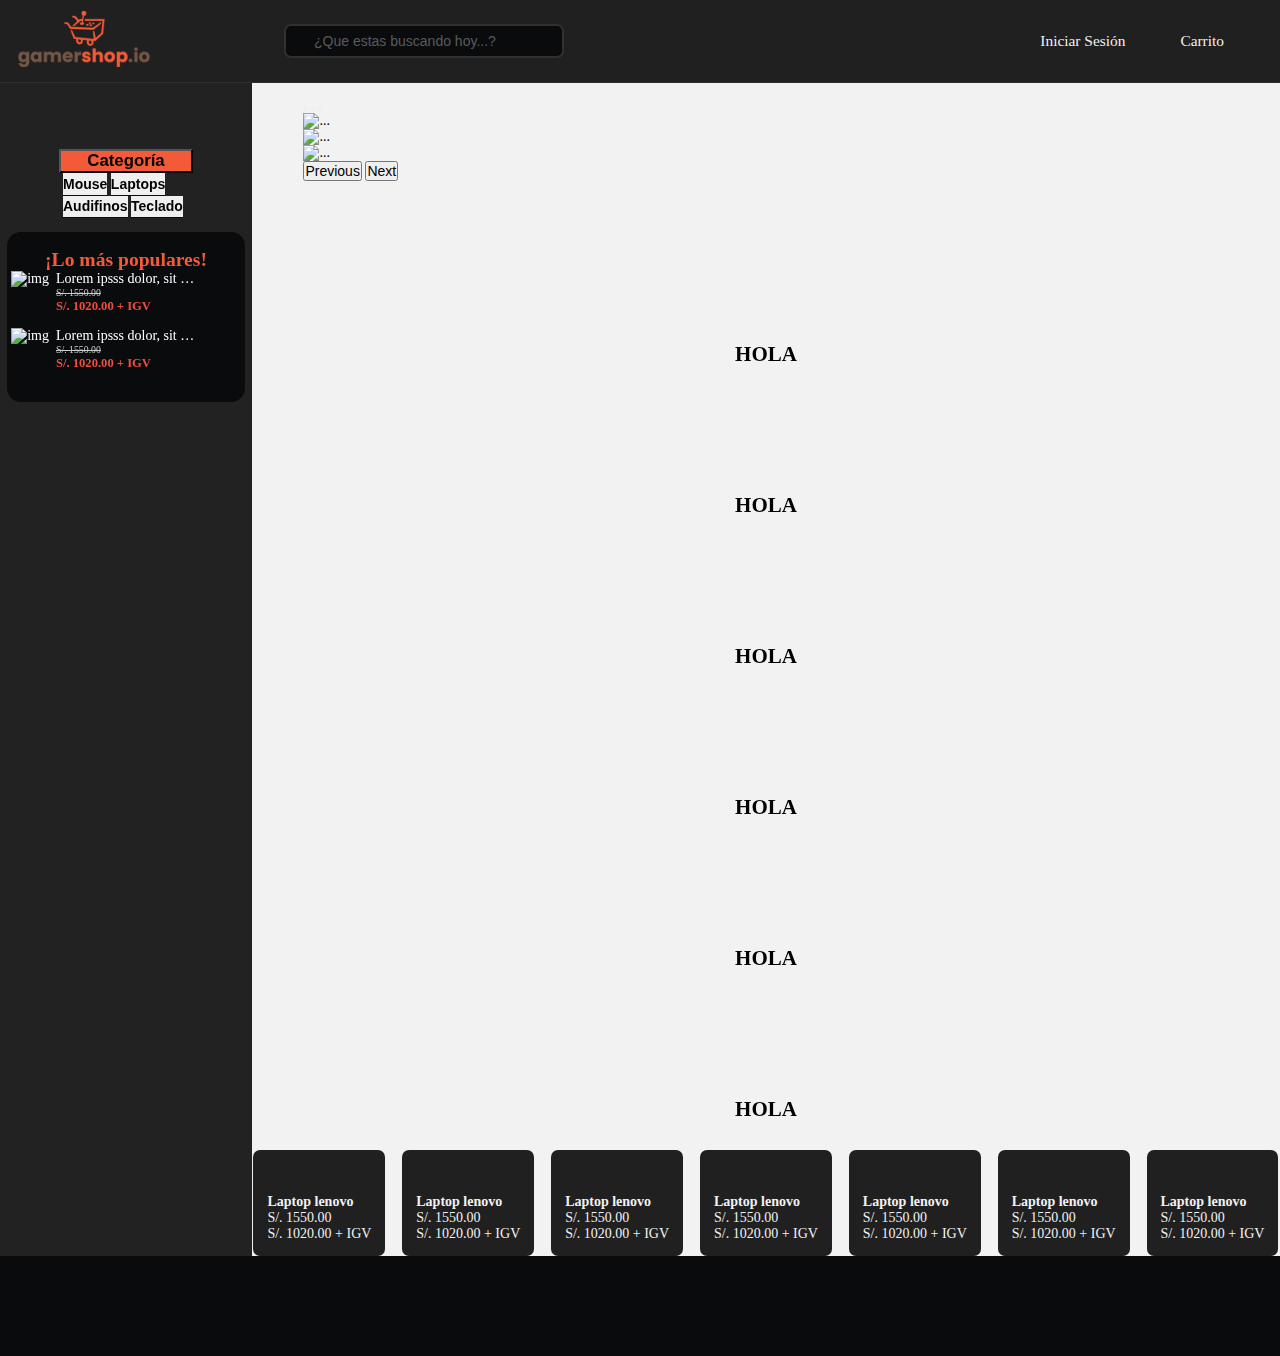
==== index.html @ 5d6208e3 "subiendo proyecto final S2" ====
<!DOCTYPE html>
<html lang="es">
	<head>
		<meta charset="utf-8" />
		<meta name="viewport" content="width=device-width, initial-scale=1" />
		<title>Ecommerce Layout</title>

		<!-- Boostrap -->
		<link
			href="https://cdn.jsdelivr.net/npm/bootstrap@5.2.2/dist/css/bootstrap.min.css"
			rel="stylesheet"
			integrity="sha384-Zenh87qX5JnK2Jl0vWa8Ck2rdkQ2Bzep5IDxbcnCeuOxjzrPF/et3URy9Bv1WTRi"
			crossorigin="anonymous"
		/>

		<!-- Sass initial
            sass --watch ./sass/styles.scss:./css/styles.css
        -->

		<!-- //fontawesome -->
		<script
			src="https://kit.fontawesome.com/fca75a1580.js"
			crossorigin="anonymous"
		></script>

		<!--  Gider css -->
		<link
			rel="stylesheet"
			href="https://cdn.jsdelivr.net/npm/normalize.css@8.0.1/normalize.min.css"
		/>
		<link
			rel="stylesheet"
			href="https://cdn.jsdelivr.net/npm/glider-js@1.7.3/glider.min.css"
		/>

		<link rel="stylesheet" href="./css/styles.css" />
	</head>
	<body>
		<div class="grid-style">
			<header>
				<div class="header-left"><img src="./img/logo.png" alt="Logo" /></div>

				<div class="header-right">
					<div class="item-search">
						<div class="search">
							<i class="fa-solid fa-magnifying-glass"></i>
							<input
								type="text"
								placeholder="¿Que estas buscando hoy...?"
							/>
						</div>
					</div>

					<div class="item-navigate">
						<ul>
							<li>
								<a href="#"
									><i class="fa-solid fa-user"></i> Iniciar Sesión</a
								>
							</li>
							<li>
								<a href="./pages/pasarela.html"
									><i class="fa-solid fa-cart-shopping"></i> Carrito</a
								>
							</li>
						</ul>
					</div>
				</div>
			</header>

			<div class="navbar-left">
				<section class="box-fixed">
					<div class="section-filter mt-3">
						<button class="btn-filter btn mb-1">
							<i class="fa-solid fa-filter"></i> Categoría
							<i class="fa-solid fa-caret-down"></i>
						</button>
						<div class="list-filter row">
							<button class="item-list">Mouse</button>
							<button class="item-list">Laptops</button>
							<button class="item-list">Audifinos</button>
							<button class="item-list">Teclado</button>
						</div>
					</div>

					<div class="mt-3 container cards-vertical">
						<h2 class="mb-4">¡Lo más populares!</h2>
						<div class="box-overflow">
							<div class="card-vertical mb-1">
								<div class="">
									<img
										src="http://beepeers.com/assets/images/entreprises/default-image.jpg"
										alt="img"
										width="100%"
										height="100%"
									/>
								</div>
								<div class="characters-vertical">
									<strong
										>Lorem ipsss dolor, sit amet consectetur
										adipisicing elit. Delectus, possimus?</strong
									>
									<div>
										<p>S/. 1550.00</p>
										<span>S/. 1020.00 + IGV</span>
									</div>
								</div>
							</div>
							<div class="card-vertical mb-1">
								<div class="">
									<img
										src="http://beepeers.com/assets/images/entreprises/default-image.jpg"
										alt="img"
										width="100%"
										height="100%"
									/>
								</div>
								<div class="characters-vertical">
									<strong
										>Lorem ipsss dolor, sit amet consectetur
										adipisicing elit. Delectus, possimus?</strong
									>
									<div>
										<p>S/. 1550.00</p>
										<span>S/. 1020.00 + IGV</span>
									</div>
								</div>
							</div>
						</div>
					</div>
				</section>
			</div>

			<main>
				<!-- Section carousel -->
				<section class="section-carousel">
					<div
						id="carouselExampleIndicators"
						class="carousel slide"
						data-bs-ride="true"
					>
						<div class="carousel-indicators">
							<button
								type="button"
								data-bs-target="#carouselExampleIndicators"
								data-bs-slide-to="0"
								class="active"
								aria-current="true"
								aria-label="Slide 1"
							></button>
							<button
								type="button"
								data-bs-target="#carouselExampleIndicators"
								data-bs-slide-to="1"
								aria-label="Slide 2"
							></button>
							<button
								type="button"
								data-bs-target="#carouselExampleIndicators"
								data-bs-slide-to="2"
								aria-label="Slide 3"
							></button>
						</div>
						<div class="carousel-inner">
							<div class="carousel-item active">
								<img
									src="http://beepeers.com/assets/images/entreprises/default-image.jpg"
									class="d-block w-100"
									alt="..."
								/>
							</div>
							<div class="carousel-item">
								<img
									src="http://beepeers.com/assets/images/entreprises/default-image.jpg"
									class="d-block w-100"
									alt="..."
								/>
							</div>
							<div class="carousel-item">
								<img
									src="http://beepeers.com/assets/images/entreprises/default-image.jpg"
									class="d-block w-100"
									alt="..."
								/>
							</div>
						</div>
						<button
							class="carousel-control-prev"
							type="button"
							data-bs-target="#carouselExampleIndicators"
							data-bs-slide="prev"
						>
							<span
								class="carousel-control-prev-icon"
								aria-hidden="true"
							></span>
							<span class="visually-hidden">Previous</span>
						</button>
						<button
							class="carousel-control-next"
							type="button"
							data-bs-target="#carouselExampleIndicators"
							data-bs-slide="next"
						>
							<span
								class="carousel-control-next-icon"
								aria-hidden="true"
							></span>
							<span class="visually-hidden">Next</span>
						</button>
					</div>
				</section>

				<!-- Section-carousel-glider.js -->
				<section class="carousel-glider">
					<div class="carousel-container-glider">
						<!-- button after -->
						<button aria-label="Anterior" class="carousel__previous">
							<i class="fas fa-chevron-left"></i>
						</button>
						<div class="carousel-list-glider">
							<div class="carousel-item-glider">
								<img
									src="http://beepeers.com/assets/images/entreprises/default-image.jpg"
									class="d-block w-100"
									alt="..."
								/>
								<p>Hola</p>
							</div>
							<div class="carousel-item-glider">
								<img
									src="http://beepeers.com/assets/images/entreprises/default-image.jpg"
									class="d-block w-100"
									alt="..."
								/>
								<p>Hola</p>
							</div>
							<div class="carousel-item-glider">
								<img
									src="http://beepeers.com/assets/images/entreprises/default-image.jpg"
									class="d-block w-100"
									alt="..."
								/>
								<p>Hola</p>
							</div>
							<div class="carousel-item-glider">
								<img
									src="http://beepeers.com/assets/images/entreprises/default-image.jpg"
									class="d-block w-100"
									alt="..."
								/>
								<p>Hola</p>
							</div>
							<div class="carousel-item-glider">
								<img
									src="http://beepeers.com/assets/images/entreprises/default-image.jpg"
									class="d-block w-100"
									alt="..."
								/>
								<p>Hola</p>
							</div>
							<div class="carousel-item-glider">
								<img
									src="http://beepeers.com/assets/images/entreprises/default-image.jpg"
									class="d-block w-100"
									alt="..."
								/>
								<p>Hola</p>
							</div>
						</div>

						<!-- button next -->
						<button aria-label="Siguiente" class="carousel__next">
							<i class="fas fa-chevron-right"></i>
						</button>
					</div>

					<div role="tablist" class="carousel__indicadores"></div>
				</section>

				<section class="section-cards">
					<div class="item-card">
						<a href="./pages/description.html"
							><img
								src="http://beepeers.com/assets/images/entreprises/default-image.jpg"
								alt=""
						/></a>
						<div class="card-description">
							<h3>Laptop lenovo</h3>

							<div>
								<p>S/. 1550.00</p>
								<span>S/. 1020.00 + IGV</span>
							</div>
						</div>
					</div>
					<div class="item-card">
						<img
							src="http://beepeers.com/assets/images/entreprises/default-image.jpg"
							alt=""
						/>
						<div class="card-description">
							<h3>Laptop lenovo</h3>

							<div>
								<p>S/. 1550.00</p>
								<span>S/. 1020.00 + IGV</span>
							</div>
						</div>
					</div>
					<div class="item-card">
						<img
							src="http://beepeers.com/assets/images/entreprises/default-image.jpg"
							alt=""
						/>
						<div class="card-description">
							<h3>Laptop lenovo</h3>

							<div>
								<p>S/. 1550.00</p>
								<span>S/. 1020.00 + IGV</span>
							</div>
						</div>
					</div>
					<div class="item-card">
						<img
							src="http://beepeers.com/assets/images/entreprises/default-image.jpg"
							alt=""
						/>
						<div class="card-description">
							<h3>Laptop lenovo</h3>

							<div>
								<p>S/. 1550.00</p>
								<span>S/. 1020.00 + IGV</span>
							</div>
						</div>
					</div>
					<div class="item-card">
						<img
							src="http://beepeers.com/assets/images/entreprises/default-image.jpg"
							alt=""
						/>
						<div class="card-description">
							<h3>Laptop lenovo</h3>

							<div>
								<p>S/. 1550.00</p>
								<span>S/. 1020.00 + IGV</span>
							</div>
						</div>
					</div>
					<div class="item-card">
						<img
							src="http://beepeers.com/assets/images/entreprises/default-image.jpg"
							alt=""
						/>
						<div class="card-description">
							<h3>Laptop lenovo</h3>

							<div>
								<p>S/. 1550.00</p>
								<span>S/. 1020.00 + IGV</span>
							</div>
						</div>
					</div>
					<div class="item-card">
						<img
							src="http://beepeers.com/assets/images/entreprises/default-image.jpg"
							alt=""
						/>
						<div class="card-description">
							<h3>Laptop lenovo</h3>

							<div>
								<p>S/. 1550.00</p>
								<span>S/. 1020.00 + IGV</span>
							</div>
						</div>
					</div>
				</section>
			</main>
			<footer></footer>
		</div>

		<!-- Bosstrap -->
		<script
			src="https://cdn.jsdelivr.net/npm/bootstrap@5.2.2/dist/js/bootstrap.bundle.min.js"
			integrity="sha384-OERcA2EqjJCMA+/3y+gxIOqMEjwtxJY7qPCqsdltbNJuaOe923+mo//f6V8Qbsw3"
			crossorigin="anonymous"
		></script>

		<!-- Glider.js -->
		<script src="https://cdn.jsdelivr.net/npm/glider-js@1.7.3/glider.min.js"></script>

		<!-- Js -->
		<script src="./js/carousel-glider.js"></script>
	</body>
</html>
---- css/styles.css ----
* {
  padding: 0;
  margin: 0;
  font-size: 14px;
  box-sizing: border-box; }

body {
  max-width: 1450px;
  margin: auto; }

.grid-style {
  width: 100%;
  min-height: 100vh;
  height: auto;
  display: grid;
  grid-template-columns: auto 1fr;
  grid-template-rows: auto minmax(20em, 1fr) 1fr auto; }

header {
  grid-column: span 2 / auto;
  position: sticky;
  top: 0;
  z-index: 1000;
  display: grid;
  grid-template-columns: 20% 1fr;
  background-color: #202020;
  border-bottom: 1px solid rgba(59, 58, 58, 0.61); }
  header .header-left {
    padding: 0 1em; }
    header .header-left img {
      max-width: 10em;
      width: 100%; }
  header .header-right {
    padding: 0.5em 1em;
    display: flex;
    justify-content: space-between;
    align-items: center;
    color: #f2f2f2; }
    header .header-right .item-search .search {
      background: #090b0d;
      border: 2px solid #303030;
      width: 20em;
      padding: 0.5em 1em;
      border-radius: 0.5em;
      display: flex;
      align-items: center;
      gap: 1em;
      font-size: 1em;
      margin-left: 1em; }
      header .header-right .item-search .search input {
        color: #f2f2f2;
        width: 100%;
        border: none;
        background-color: #090b0d;
        outline: none; }
        header .header-right .item-search .search input::placeholder {
          color: #f2f2f259; }
    header .header-right .item-navigate {
      display: inline-block;
      width: 100%; }
      header .header-right .item-navigate ul {
        padding-right: 2em;
        display: flex;
        justify-content: flex-end;
        align-items: center;
        gap: 1.5em;
        list-style-type: none; }
        header .header-right .item-navigate ul li {
          display: inline-block;
          padding: 0 1em; }
          header .header-right .item-navigate ul li a {
            display: flex;
            align-items: center;
            font-size: 1.1em;
            text-decoration: none;
            color: #f2f2f2; }
            header .header-right .item-navigate ul li a i {
              font-size: 1.3em;
              padding-right: 0.3em; }

.navbar-left {
  grid-area: span 2 / span 1 / auto / auto;
  background: #222;
  color: #fff;
  display: block;
  width: 100%;
  height: 100%;
  min-width: 18em;
  position: relative;
  padding: 1em 0.5em; }
  .navbar-left .box-fixed {
    position: sticky;
    top: 15vh; }
    .navbar-left .box-fixed .section-filter {
      padding: 1em;
      display: flex;
      flex-direction: column;
      justify-content: center; }
      .navbar-left .box-fixed .section-filter .btn-filter {
        margin: auto;
        background: #f25a38;
        width: 8em;
        font-size: 1.2em;
        font-weight: 700; }
      .navbar-left .box-fixed .section-filter .list-filter {
        width: 9em;
        margin: auto; }
        .navbar-left .box-fixed .section-filter .list-filter button {
          border: none;
          border-bottom: 1px solid #090b0d;
          color: #000200;
          padding: 0.2em 0;
          font-weight: 700;
          transition: 0.3s; }
          .navbar-left .box-fixed .section-filter .list-filter button:hover {
            border: 1px solid #f25a38;
            border-bottom: 1px solid #090b0d;
            transition: 0.3s;
            background-color: #202020;
            color: #f25a38; }
    .navbar-left .box-fixed .cards-vertical {
      background: #090b0d;
      padding: 1.2em 0.3em;
      border-radius: 1em;
      /* width */
      /* Track */
      /* Handle */
      /* Handle on hover */ }
      .navbar-left .box-fixed .cards-vertical ::-webkit-scrollbar {
        width: 7px; }
      .navbar-left .box-fixed .cards-vertical ::-webkit-scrollbar-track {
        background: #202020; }
      .navbar-left .box-fixed .cards-vertical ::-webkit-scrollbar-thumb {
        background: #f25a38; }
      .navbar-left .box-fixed .cards-vertical ::-webkit-scrollbar-thumb:hover {
        background: #555; }
      .navbar-left .box-fixed .cards-vertical h2 {
        color: #f25a38;
        font-weight: 700;
        text-align: center;
        font-size: 1.4em; }
      .navbar-left .box-fixed .cards-vertical .box-overflow {
        max-height: 18em;
        overflow-x: hidden;
        overflow-y: scroll;
        scroll-behavior: smooth; }
        .navbar-left .box-fixed .cards-vertical .box-overflow .card-vertical {
          display: flex;
          gap: 0.5em;
          align-items: flex-start; }
          .navbar-left .box-fixed .cards-vertical .box-overflow .card-vertical img {
            width: 100%;
            max-width: 5em;
            object-fit: cover;
            height: auto; }
          .navbar-left .box-fixed .cards-vertical .box-overflow .card-vertical .characters-vertical {
            display: flex;
            flex-direction: column;
            justify-content: space-between; }
            .navbar-left .box-fixed .cards-vertical .box-overflow .card-vertical .characters-vertical strong {
              font-weight: lighter;
              font-size: 1em;
              width: 100%;
              max-width: 140px;
              max-height: 1.5em;
              white-space: nowrap;
              text-overflow: ellipsis;
              overflow: hidden; }
            .navbar-left .box-fixed .cards-vertical .box-overflow .card-vertical .characters-vertical div {
              padding-bottom: 1em; }
              .navbar-left .box-fixed .cards-vertical .box-overflow .card-vertical .characters-vertical div p {
                font-size: 0.7em;
                text-decoration: line-through;
                color: #ccc;
                margin: 0; }
              .navbar-left .box-fixed .cards-vertical .box-overflow .card-vertical .characters-vertical div span {
                color: #f24c3d;
                font-weight: 700;
                font-size: 0.9em; }

@media (max-width: 965px) {
  .navbar-left {
    display: none; }
    .navbar-left .box-fixed {
      display: grid;
      grid-template-columns: 1fr 1fr; } }
main {
  grid-area: span 2 / span 1 / auto / auto;
  background: #f2f2f2;
  width: 100%; }
  @media (max-width: 950px) {
    main {
      grid-area: span 2 / span 2 / auto / auto; } }

.section-carousel {
  padding-top: 1em;
  margin: auto;
  width: 90%;
  height: auto;
  margin-bottom: 2.5em; }
  .section-carousel img {
    width: 80%;
    height: 40em;
    object-fit: cover; }

.carousel-glider {
  box-sizing: border-box;
  margin-top: 3em;
  width: 90%;
  max-width: 60em;
  margin: auto; }
  .carousel-glider .carousel-container-glider {
    margin: auto;
    position: relative; }
    .carousel-glider .carousel-container-glider .carousel__previous {
      border: none;
      background: none;
      position: absolute;
      top: 45%;
      z-index: 1000;
      left: -10px; }
      .carousel-glider .carousel-container-glider .carousel__previous i {
        font-size: 2em; }
    .carousel-glider .carousel-container-glider .carousel__next {
      z-index: 1000;
      border: none;
      background: none;
      position: absolute;
      top: 45%;
      right: -10px; }
      .carousel-glider .carousel-container-glider .carousel__next i {
        font-size: 2em; }
    .carousel-glider .carousel-container-glider .carousel-list-glider .carousel-item-glider {
      display: flex;
      flex-direction: column;
      align-items: center; }
      .carousel-glider .carousel-container-glider .carousel-list-glider .carousel-item-glider img {
        border-radius: 50%;
        width: 100%;
        height: 100%;
        max-width: 9em;
        min-height: 9em;
        max-height: 9em;
        object-fit: cover; }
      .carousel-glider .carousel-container-glider .carousel-list-glider .carousel-item-glider p {
        font-size: 1.5em;
        font-weight: 700;
        text-align: center;
        text-transform: uppercase; }

@media (max-width: 1115px) {
  .carousel-glider {
    max-width: 50em; } }
.section-cards {
  margin-top: 2em;
  box-sizing: border-box;
  display: flex;
  gap: 1em;
  justify-content: space-around;
  flex-wrap: wrap; }
  .section-cards .item-card {
    border-radius: 0.5em;
    background: #202020;
    padding: 1em; }
    .section-cards .item-card img {
      width: 100%;
      max-width: 15em;
      object-fit: cover; }
    .section-cards .item-card .card-description {
      margin-top: 1em;
      color: #f2f2f2; }

.section-collage-images {
  display: grid;
  grid-template-columns: 1fr 1fr;
  padding: 1em;
  align-items: center; }
  @media (max-width: 650px) {
    .section-collage-images {
      grid-template-columns: 1fr;
      gap: 1.5em; } }
  .section-collage-images .wrapper-collage-images .descriptions {
    padding: 0.5em 2.5em;
    width: 100%;
    height: 100%;
    display: flex;
    flex-direction: column;
    gap: 1em; }
    .section-collage-images .wrapper-collage-images .descriptions .item-title h2 {
      font-size: 700;
      color: #000200; }
    .section-collage-images .wrapper-collage-images .descriptions .item-price {
      text-align: start; }
      .section-collage-images .wrapper-collage-images .descriptions .item-price p {
        font-size: 1.5em;
        text-decoration: line-through;
        color: #bbb; }
      .section-collage-images .wrapper-collage-images .descriptions .item-price strong {
        font-size: 2em;
        color: #f24c3d; }
    .section-collage-images .wrapper-collage-images .descriptions .item-buttons {
      display: flex;
      justify-content: center;
      align-items: center;
      padding: 0 1em; }
      .section-collage-images .wrapper-collage-images .descriptions .item-buttons select {
        width: 4em;
        font-weight: 800;
        border: 1px solid #202020; }
      .section-collage-images .wrapper-collage-images .descriptions .item-buttons button {
        display: flex;
        align-items: center;
        justify-content: center;
        text-align: center;
        gap: 1em;
        margin: auto;
        background: #202020;
        color: #f25a38;
        width: 8em;
        font-size: 1.2em;
        font-weight: 700;
        border: none;
        padding: 1em; }

.section-product-characters {
  margin: 2em; }
  .section-product-characters .accordion {
    width: 100%;
    max-width: 40em; }
    .section-product-characters .accordion button {
      background: #ccc; }

.similar-products {
  display: inline-block;
  width: 100%;
  padding: 1em 2em;
  margin: 1em 0 2em 0; }
  .similar-products h2 {
    text-align: center;
    font-weight: 800; }

.c-similar-products .item-c-similar-products {
  display: flex;
  flex-direction: column;
  justify-content: center;
  align-items: center;
  padding: 1em; }
  .c-similar-products .item-c-similar-products img {
    max-width: 10em; }
  .c-similar-products .item-c-similar-products strong {
    margin-top: 0.5em;
    font-size: 1.2em;
    font-weight: 700;
    max-width: 150px;
    max-height: 1.5em;
    white-space: nowrap;
    text-overflow: ellipsis;
    overflow: hidden; }
  .c-similar-products .item-c-similar-products button {
    margin-top: 1em;
    border: none;
    background: #202020;
    padding: 0.5em 1em;
    color: #f25a38;
    font-weight: 600;
    border-radius: 0.5em; }

footer {
  background: #090b0d;
  height: 100px;
  grid-area: span 3 / span 2 / auto / auto; }

/*# sourceMappingURL=styles.css.map */
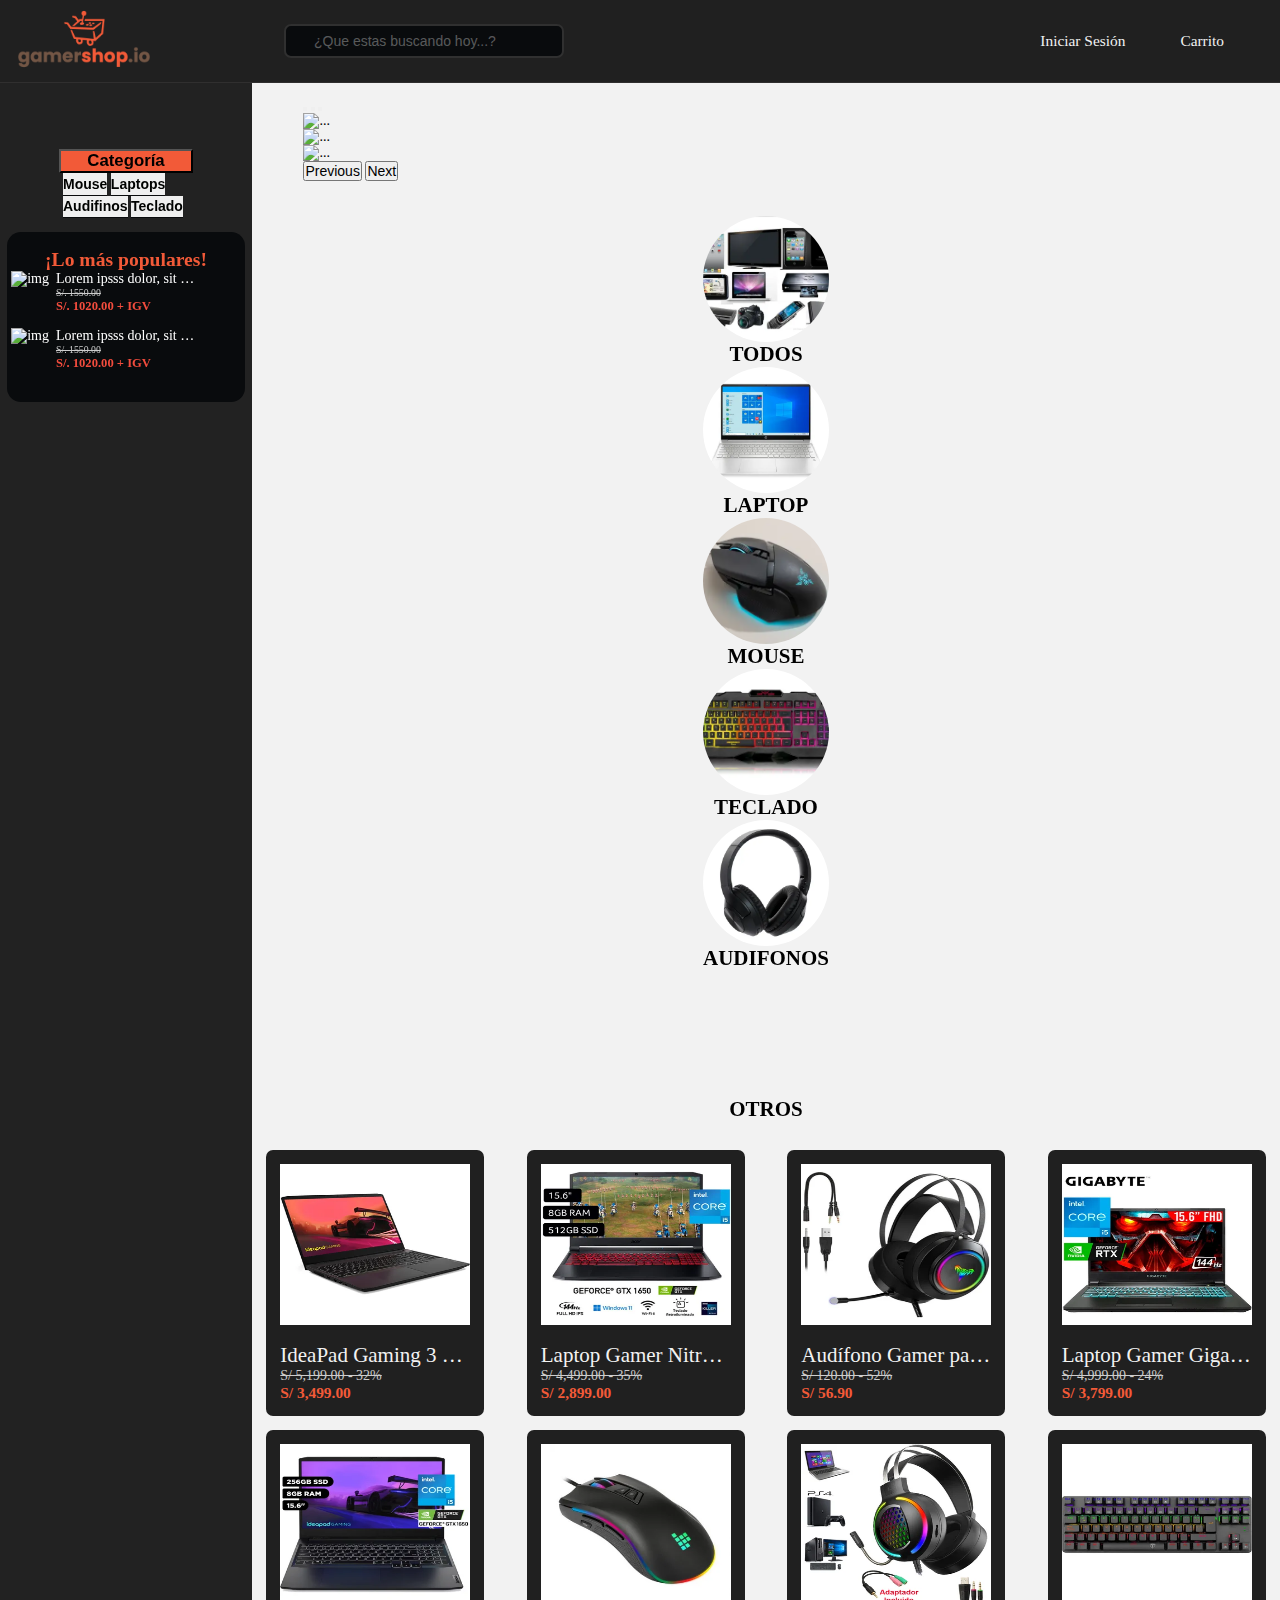
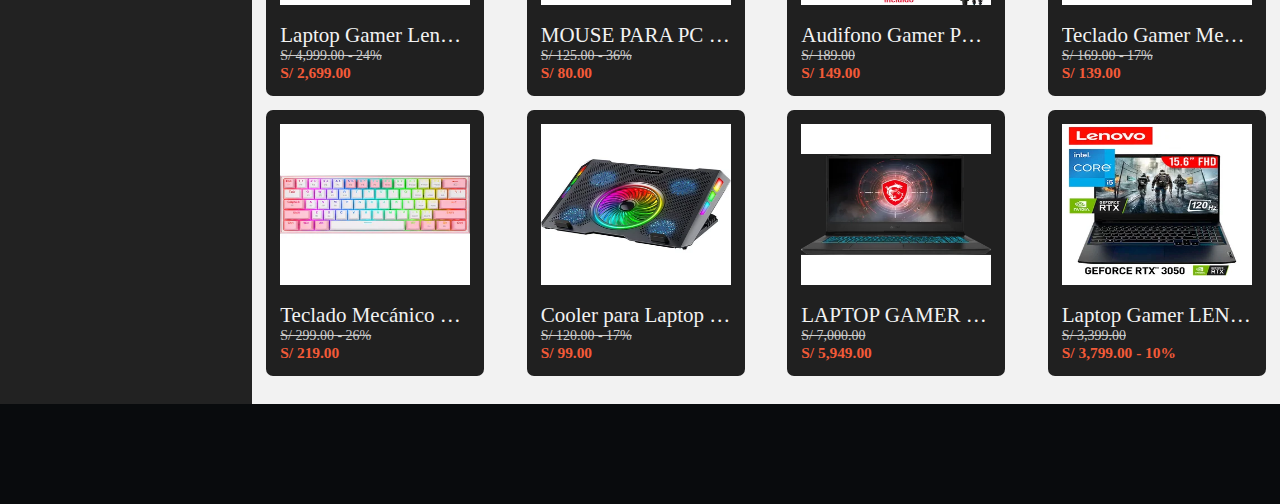
==== commit 9f338711: "updte styles and add dataList" ====
--- a/index.html
+++ b/index.html
@@ -53,15 +53,20 @@
 
 					<div class="item-navigate">
 						<ul>
-							<li>
+							<li class="li-desktop">
 								<a href="#"
 									><i class="fa-solid fa-user"></i> Iniciar Sesión</a
 								>
 							</li>
-							<li>
+							<li class="li-desktop">
 								<a href="./pages/pasarela.html"
 									><i class="fa-solid fa-cart-shopping"></i> Carrito</a
 								>
+							</li>
+							<li class="li-mobile">
+								<a href="./pages/pasarela.html"
+									><i class="fa-solid fa-bars"></i>
+								</a>
 							</li>
 						</ul>
 					</div>
@@ -221,51 +226,51 @@
 						<div class="carousel-list-glider">
 							<div class="carousel-item-glider">
 								<img
+									src="./img/all.webp"
+									class="d-block w-100"
+									alt="Todos los articulos"
+								/>
+								<p>Todos</p>
+							</div>
+							<div class="carousel-item-glider" id="filter-laptop">
+								<img
+									src="./img/type-laptop.webp"
+									class="d-block w-100"
+									alt="Laptop"
+								/>
+								<p>Laptop</p>
+							</div>
+							<div class="carousel-item-glider">
+								<img
+									src="./img/type-mouse.webp"
+									class="d-block w-100"
+									alt="Mouse"
+								/>
+								<p>Mouse</p>
+							</div>
+							<div class="carousel-item-glider">
+								<img
+									src="/img/type-teclado.webp"
+									class="d-block w-100"
+									alt="teclado"
+								/>
+								<p>Teclado</p>
+							</div>
+							<div class="carousel-item-glider">
+								<img
+									src="./img/type-audifono.webp"
+									class="d-block w-100"
+									alt="Audifinos"
+								/>
+								<p>Audifonos</p>
+							</div>
+							<div class="carousel-item-glider">
+								<img
 									src="http://beepeers.com/assets/images/entreprises/default-image.jpg"
 									class="d-block w-100"
 									alt="..."
 								/>
-								<p>Hola</p>
-							</div>
-							<div class="carousel-item-glider">
-								<img
-									src="http://beepeers.com/assets/images/entreprises/default-image.jpg"
-									class="d-block w-100"
-									alt="..."
-								/>
-								<p>Hola</p>
-							</div>
-							<div class="carousel-item-glider">
-								<img
-									src="http://beepeers.com/assets/images/entreprises/default-image.jpg"
-									class="d-block w-100"
-									alt="..."
-								/>
-								<p>Hola</p>
-							</div>
-							<div class="carousel-item-glider">
-								<img
-									src="http://beepeers.com/assets/images/entreprises/default-image.jpg"
-									class="d-block w-100"
-									alt="..."
-								/>
-								<p>Hola</p>
-							</div>
-							<div class="carousel-item-glider">
-								<img
-									src="http://beepeers.com/assets/images/entreprises/default-image.jpg"
-									class="d-block w-100"
-									alt="..."
-								/>
-								<p>Hola</p>
-							</div>
-							<div class="carousel-item-glider">
-								<img
-									src="http://beepeers.com/assets/images/entreprises/default-image.jpg"
-									class="d-block w-100"
-									alt="..."
-								/>
-								<p>Hola</p>
+								<p>Otros</p>
 							</div>
 						</div>
 
@@ -278,107 +283,7 @@
 					<div role="tablist" class="carousel__indicadores"></div>
 				</section>
 
-				<section class="section-cards">
-					<div class="item-card">
-						<a href="./pages/description.html"
-							><img
-								src="http://beepeers.com/assets/images/entreprises/default-image.jpg"
-								alt=""
-						/></a>
-						<div class="card-description">
-							<h3>Laptop lenovo</h3>
-
-							<div>
-								<p>S/. 1550.00</p>
-								<span>S/. 1020.00 + IGV</span>
-							</div>
-						</div>
-					</div>
-					<div class="item-card">
-						<img
-							src="http://beepeers.com/assets/images/entreprises/default-image.jpg"
-							alt=""
-						/>
-						<div class="card-description">
-							<h3>Laptop lenovo</h3>
-
-							<div>
-								<p>S/. 1550.00</p>
-								<span>S/. 1020.00 + IGV</span>
-							</div>
-						</div>
-					</div>
-					<div class="item-card">
-						<img
-							src="http://beepeers.com/assets/images/entreprises/default-image.jpg"
-							alt=""
-						/>
-						<div class="card-description">
-							<h3>Laptop lenovo</h3>
-
-							<div>
-								<p>S/. 1550.00</p>
-								<span>S/. 1020.00 + IGV</span>
-							</div>
-						</div>
-					</div>
-					<div class="item-card">
-						<img
-							src="http://beepeers.com/assets/images/entreprises/default-image.jpg"
-							alt=""
-						/>
-						<div class="card-description">
-							<h3>Laptop lenovo</h3>
-
-							<div>
-								<p>S/. 1550.00</p>
-								<span>S/. 1020.00 + IGV</span>
-							</div>
-						</div>
-					</div>
-					<div class="item-card">
-						<img
-							src="http://beepeers.com/assets/images/entreprises/default-image.jpg"
-							alt=""
-						/>
-						<div class="card-description">
-							<h3>Laptop lenovo</h3>
-
-							<div>
-								<p>S/. 1550.00</p>
-								<span>S/. 1020.00 + IGV</span>
-							</div>
-						</div>
-					</div>
-					<div class="item-card">
-						<img
-							src="http://beepeers.com/assets/images/entreprises/default-image.jpg"
-							alt=""
-						/>
-						<div class="card-description">
-							<h3>Laptop lenovo</h3>
-
-							<div>
-								<p>S/. 1550.00</p>
-								<span>S/. 1020.00 + IGV</span>
-							</div>
-						</div>
-					</div>
-					<div class="item-card">
-						<img
-							src="http://beepeers.com/assets/images/entreprises/default-image.jpg"
-							alt=""
-						/>
-						<div class="card-description">
-							<h3>Laptop lenovo</h3>
-
-							<div>
-								<p>S/. 1550.00</p>
-								<span>S/. 1020.00 + IGV</span>
-							</div>
-						</div>
-					</div>
-				</section>
+				<section class="section-cards" id="cards"></section>
 			</main>
 			<footer></footer>
 		</div>
@@ -395,5 +300,7 @@
 
 		<!-- Js -->
 		<script src="./js/carousel-glider.js"></script>
+
+		<script src="./js/app.js" type="module"></script>
 	</body>
 </html>
--- a/css/styles.css
+++ b/css/styles.css
@@ -77,7 +77,19 @@
             header .header-right .item-navigate ul li a i {
               font-size: 1.3em;
               padding-right: 0.3em; }
-
+        header .header-right .item-navigate ul .li-mobile {
+          display: none; }
+        @media (max-width: 730px) {
+          header .header-right .item-navigate ul .li-desktop {
+            display: none; }
+          header .header-right .item-navigate ul .li-mobile {
+            display: initial; } }
+
+@media (max-width: 490px) {
+  header {
+    grid-template-columns: 1fr 1fr; }
+    header .item-search {
+      display: none; } }
 .navbar-left {
   grid-area: span 2 / span 1 / auto / auto;
   background: #222;
@@ -234,6 +246,8 @@
       display: flex;
       flex-direction: column;
       align-items: center; }
+      .carousel-glider .carousel-container-glider .carousel-list-glider .carousel-item-glider:hover {
+        cursor: pointer; }
       .carousel-glider .carousel-container-glider .carousel-list-glider .carousel-item-glider img {
         border-radius: 50%;
         width: 100%;
@@ -252,7 +266,7 @@
   .carousel-glider {
     max-width: 50em; } }
 .section-cards {
-  margin-top: 2em;
+  margin: 2em 0;
   box-sizing: border-box;
   display: flex;
   gap: 1em;
@@ -262,13 +276,35 @@
     border-radius: 0.5em;
     background: #202020;
     padding: 1em; }
+    .section-cards .item-card:hover {
+      cursor: pointer; }
     .section-cards .item-card img {
       width: 100%;
-      max-width: 15em;
-      object-fit: cover; }
+      height: 100%;
+      max-width: 16em;
+      max-height: 11.5em;
+      object-fit: fill; }
     .section-cards .item-card .card-description {
       margin-top: 1em;
       color: #f2f2f2; }
+      .section-cards .item-card .card-description h3 {
+        font-size: 1.5em;
+        font-weight: lighter;
+        width: 100%;
+        max-width: 190px;
+        max-height: 1.5em;
+        white-space: nowrap;
+        text-overflow: ellipsis;
+        overflow: hidden; }
+        .section-cards .item-card .card-description h3:hover {
+          text-decoration: underline; }
+      .section-cards .item-card .card-description p {
+        text-decoration: line-through;
+        color: #ccc; }
+      .section-cards .item-card .card-description span {
+        color: #f25a38;
+        font-weight: 700;
+        font-size: 1.1em; }
 
 .section-collage-images {
   display: grid;
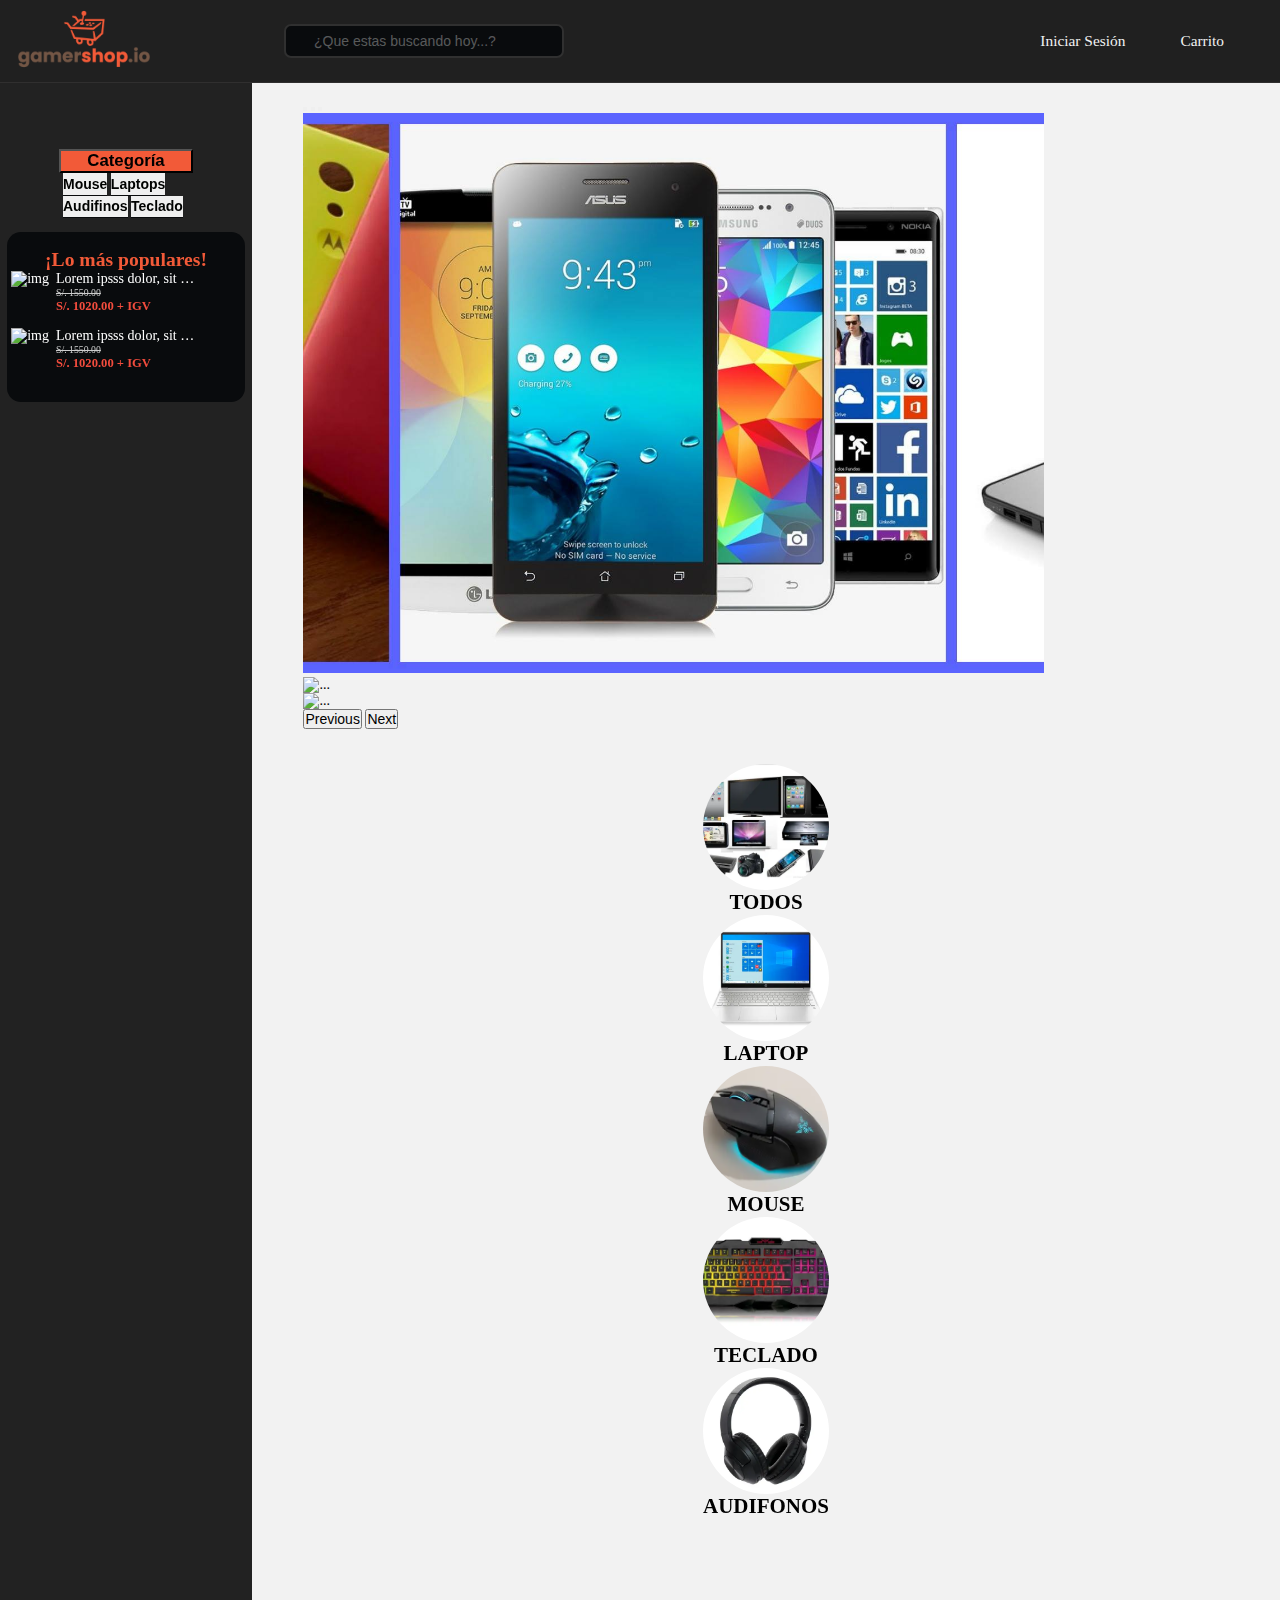
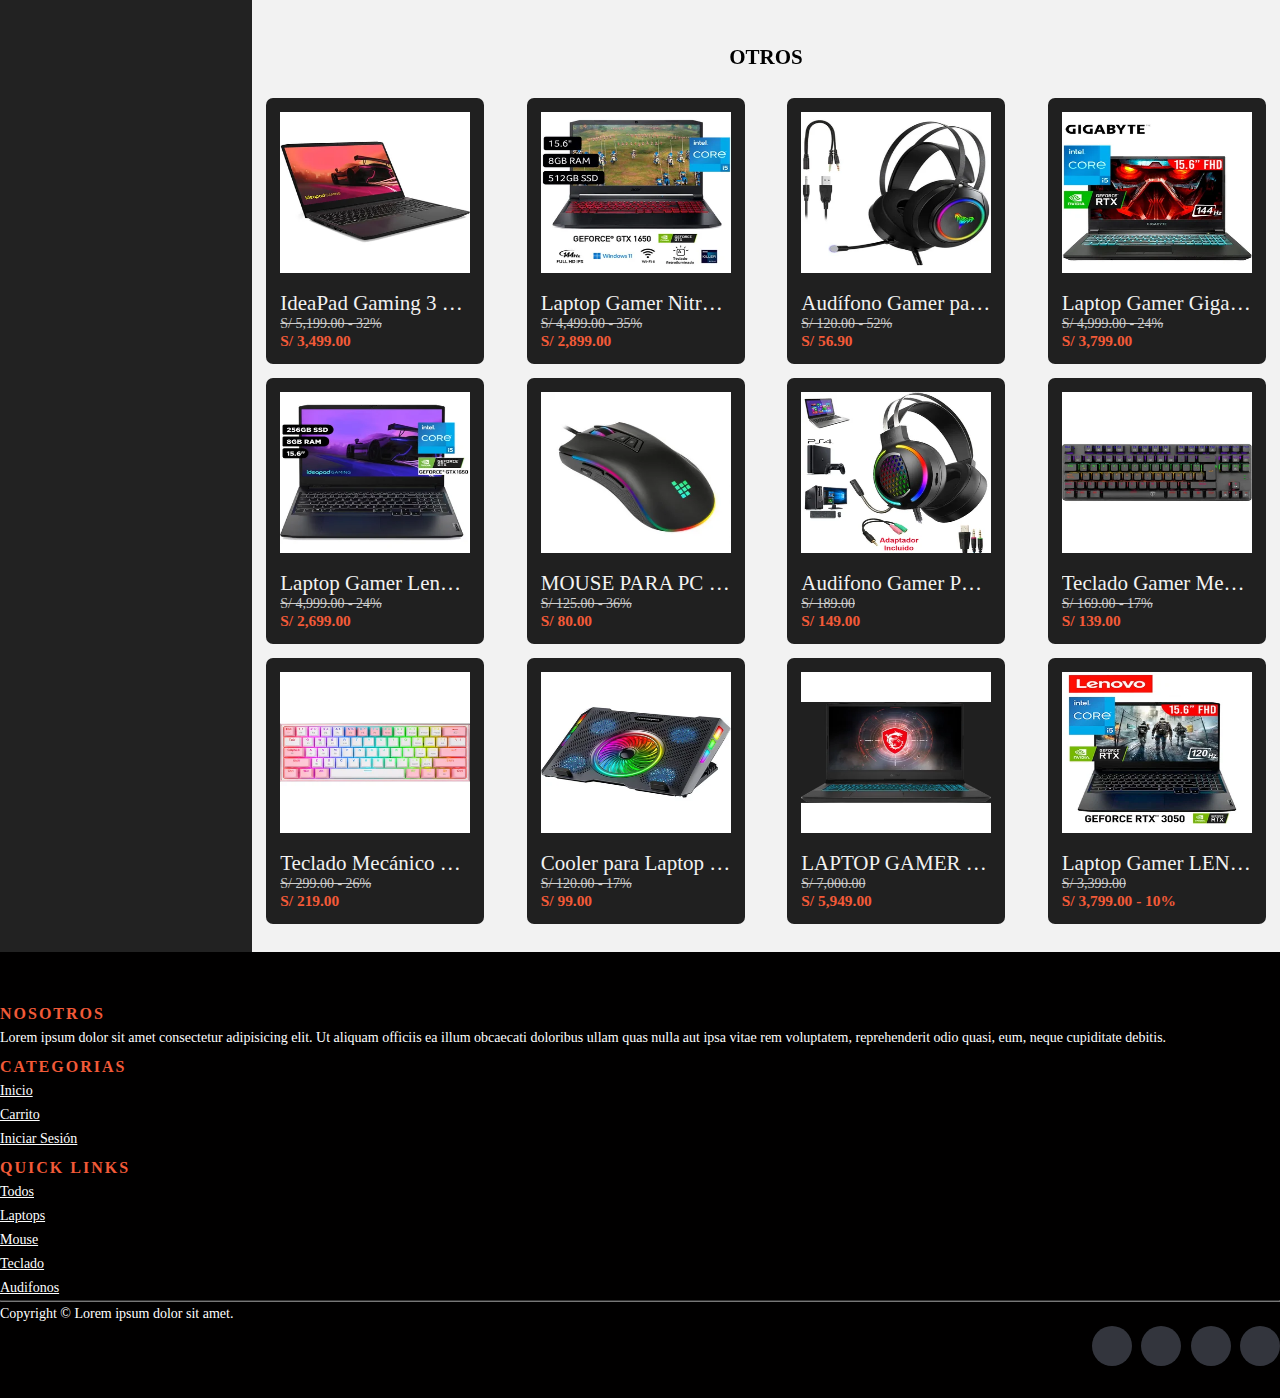
==== commit 4879b478: "update styles" ====
--- a/index.html
+++ b/index.html
@@ -34,6 +34,7 @@
 		/>
 
 		<link rel="stylesheet" href="./css/styles.css" />
+		<link rel="stylesheet" href="./css/footer.css" />
 	</head>
 	<body>
 		<div class="grid-style">
@@ -169,7 +170,7 @@
 						<div class="carousel-inner">
 							<div class="carousel-item active">
 								<img
-									src="http://beepeers.com/assets/images/entreprises/default-image.jpg"
+									src="./img/portada1.jpg"
 									class="d-block w-100"
 									alt="..."
 								/>
@@ -250,7 +251,7 @@
 							</div>
 							<div class="carousel-item-glider">
 								<img
-									src="/img/type-teclado.webp"
+									src="./img/type-teclado.webp"
 									class="d-block w-100"
 									alt="teclado"
 								/>
@@ -285,7 +286,93 @@
 
 				<section class="section-cards" id="cards"></section>
 			</main>
-			<footer></footer>
+
+			<footer class="site-footer">
+				<div class="container">
+					<div class="row">
+						<div class="col-sm-12 col-md-6">
+							<h6>Nosotros</h6>
+							<p class="text-justify">
+								Lorem ipsum dolor sit amet consectetur adipisicing elit.
+								Ut aliquam officiis ea illum obcaecati doloribus ullam
+								quas nulla aut ipsa vitae rem voluptatem, reprehenderit
+								odio quasi, eum, neque cupiditate debitis.
+							</p>
+						</div>
+
+						<div class="col-xs-6 col-md-3">
+							<h6>Categorias</h6>
+							<ul class="footer-links">
+								<li>
+									<a href="#">Inicio</a>
+								</li>
+								<li>
+									<a href="#"> Carrito</a>
+								</li>
+								<li>
+									<a href="#"> Iniciar Sesión</a>
+								</li>
+							</ul>
+						</div>
+
+						<div class="col-xs-6 col-md-3">
+							<h6>Quick Links</h6>
+							<ul class="footer-links">
+								<li>
+									<a href="#">Todos</a>
+								</li>
+								<li>
+									<a href="#"> Laptops</a>
+								</li>
+								<li>
+									<a href="#"> Mouse</a>
+								</li>
+								<li>
+									<a href="#"> Teclado</a>
+								</li>
+								<li>
+									<a href="#"> Audifonos</a>
+								</li>
+							</ul>
+						</div>
+					</div>
+					<hr />
+				</div>
+				<div class="container">
+					<div class="row">
+						<div class="col-md-8 col-sm-6 col-xs-12">
+							<p class="copyright-text">
+								Copyright &copy; Lorem ipsum dolor sit amet.
+							</p>
+						</div>
+
+						<div class="col-md-4 col-sm-6 col-xs-12">
+							<ul class="social-icons">
+								<li>
+									<a class="facebook" href="#"
+										><i class="fa fa-facebook"></i
+									></a>
+								</li>
+								<li>
+									<a class="twitter" href="#"
+										><i class="fa fa-twitter"></i
+									></a>
+								</li>
+								<li>
+									<a class="dribbble" href="#"
+										><i class="fa fa-dribbble"></i
+									></a>
+								</li>
+								<li>
+									<a class="linkedin" href="#"
+										><i class="fa fa-linkedin"></i
+									></a>
+								</li>
+							</ul>
+						</div>
+					</div>
+				</div>
+			</footer>
 		</div>
 
 		<!-- Bosstrap -->
--- a/css/styles.css
+++ b/css/styles.css
@@ -403,7 +403,9 @@
 
 footer {
   background: #090b0d;
-  height: 100px;
-  grid-area: span 3 / span 2 / auto / auto; }
+  height: auto;
+  grid-area: span 3 / span 2 / auto / auto;
+  padding: 1em 0;
+  color: #fff; }
 
 /*# sourceMappingURL=styles.css.map */
--- a/css/footer.css
+++ b/css/footer.css
@@ -0,0 +1,135 @@
+:root {
+	--primary-color: #181818;
+	--secondary-color: #f25a38;
+	--third-color: #010000;
+	--fourth-color: #4f5155;
+	--white-color: #fff;
+}
+
+.site-footer {
+	background-color: var(--third-color);
+	padding: 45px 0 20px;
+	font-size: 15px;
+	line-height: 24px;
+	color: var(--white-color);
+}
+.site-footer hr {
+	border-top-color: #bbb;
+	opacity: 0.5;
+}
+.site-footer hr.small {
+	margin: 20px 0;
+}
+.site-footer h6 {
+	color: var(--secondary-color);
+	font-size: 16px;
+	text-transform: uppercase;
+	margin-top: 5px;
+	letter-spacing: 2px;
+}
+.site-footer a {
+	color: var(--white-color);
+}
+.site-footer a:hover {
+	color: #3366cc;
+	text-decoration: none;
+}
+.footer-links {
+	padding-left: 0;
+	list-style: none;
+}
+.footer-links li {
+	display: block;
+}
+.footer-links a {
+	color: var(--white-color);
+}
+.footer-links a:active,
+.footer-links a:focus,
+.footer-links a:hover {
+	color: #3366cc;
+	text-decoration: none;
+}
+.footer-links.inline li {
+	display: inline-block;
+}
+.site-footer .social-icons {
+	text-align: right;
+}
+.site-footer .social-icons a {
+	width: 40px;
+	height: 40px;
+	line-height: 40px;
+	margin-left: 6px;
+	margin-right: 0;
+	border-radius: 100%;
+	background-color: #33353d;
+}
+.copyright-text {
+	margin: 0;
+}
+@media (max-width: 991px) {
+	.site-footer [class^='col-'] {
+		margin-bottom: 30px;
+	}
+}
+@media (max-width: 767px) {
+	.site-footer {
+		padding-bottom: 0;
+	}
+	.site-footer .copyright-text,
+	.site-footer .social-icons {
+		text-align: center;
+	}
+}
+.social-icons {
+	padding-left: 0;
+	margin-bottom: 0;
+	list-style: none;
+}
+.social-icons li {
+	display: inline-block;
+	margin-bottom: 4px;
+}
+.social-icons li.title {
+	margin-right: 15px;
+	text-transform: uppercase;
+	color: #96a2b2;
+	font-weight: 700;
+	font-size: 13px;
+}
+.social-icons a {
+	background-color: #eceeef;
+	color: #818a91;
+	font-size: 16px;
+	display: inline-block;
+	line-height: 44px;
+	width: 44px;
+	height: 44px;
+	text-align: center;
+	margin-right: 8px;
+	border-radius: 100%;
+	-webkit-transition: all 0.2s linear;
+	-o-transition: all 0.2s linear;
+	transition: all 0.2s linear;
+}
+.social-icons a:active,
+.social-icons a:focus,
+.social-icons a:hover {
+	color: var(--primary-color);
+	background-color: var(--secondary-color);
+}
+.social-icons.size-sm a {
+	line-height: 34px;
+	height: 34px;
+	width: 34px;
+	font-size: 14px;
+}
+
+@media (max-width: 767px) {
+	.social-icons li.title {
+		display: block;
+		margin-right: 0;
+		font-weight: 600;
+	}
+}
